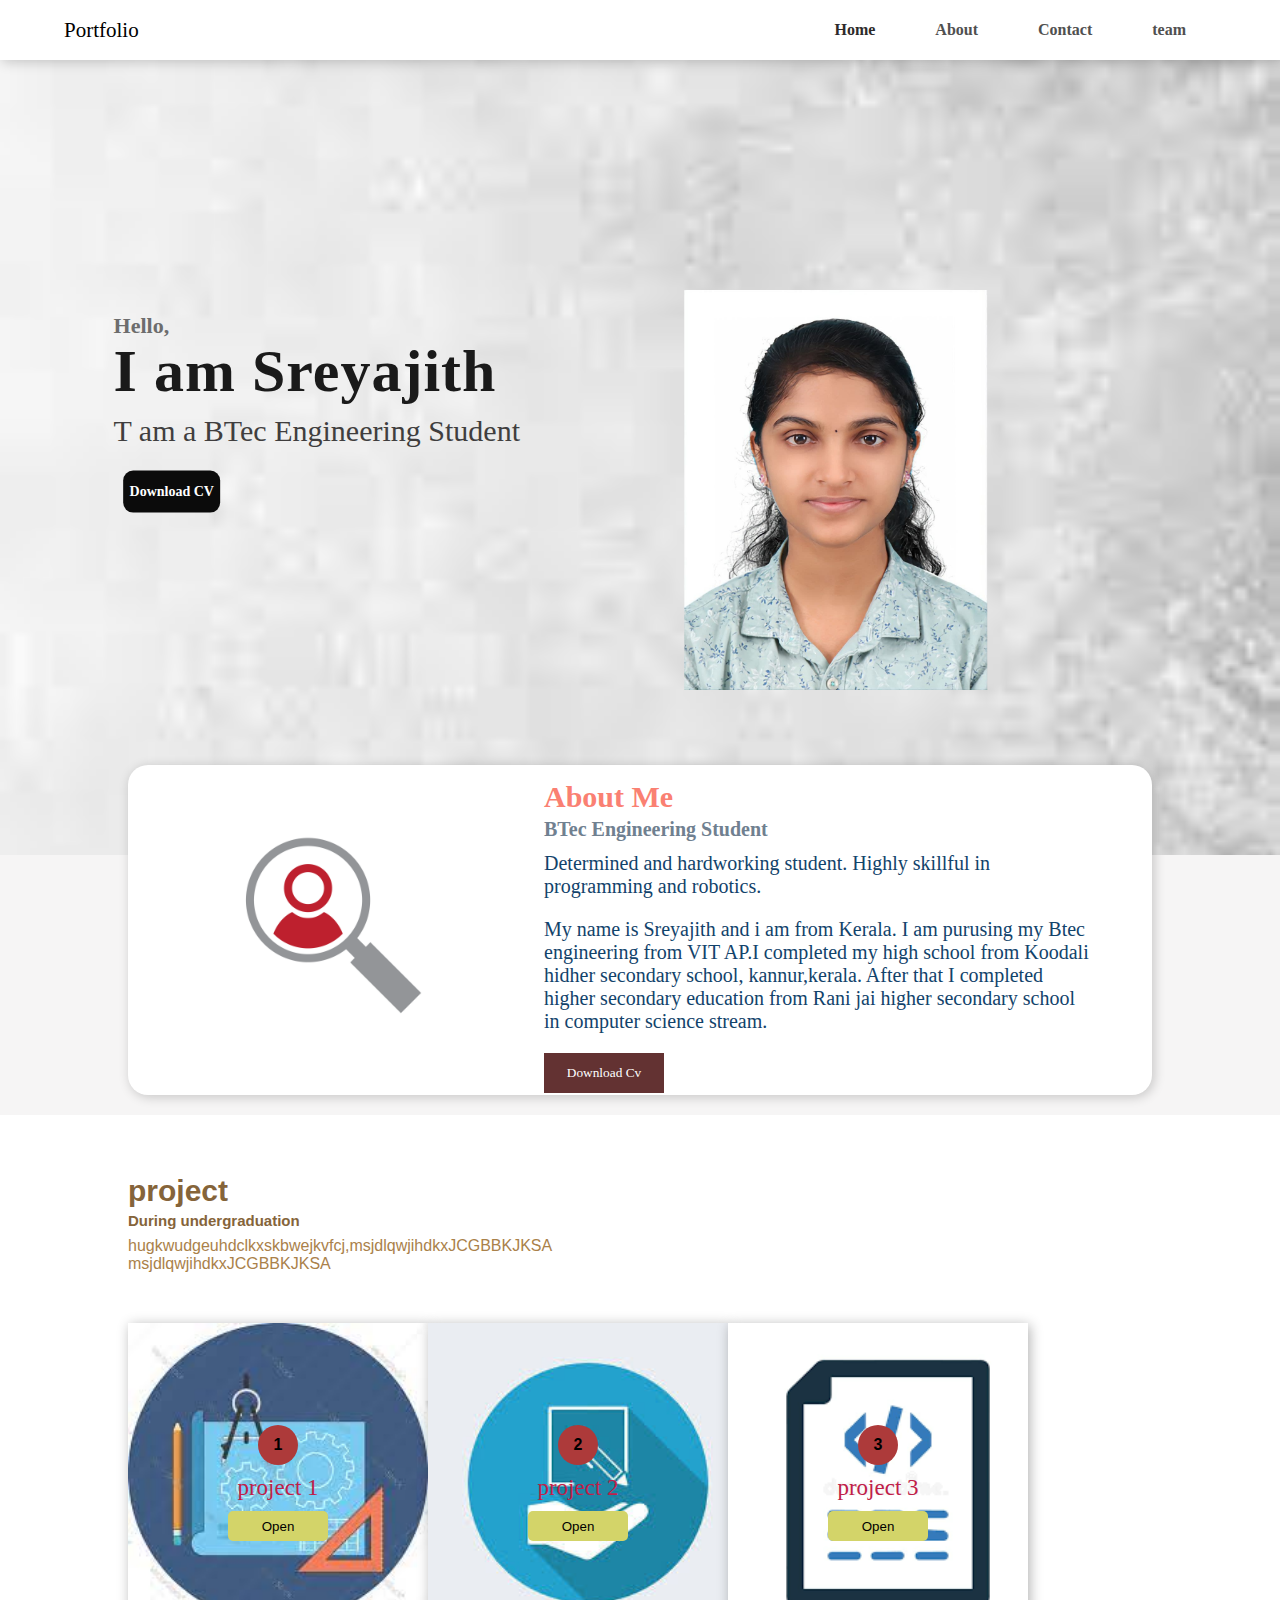
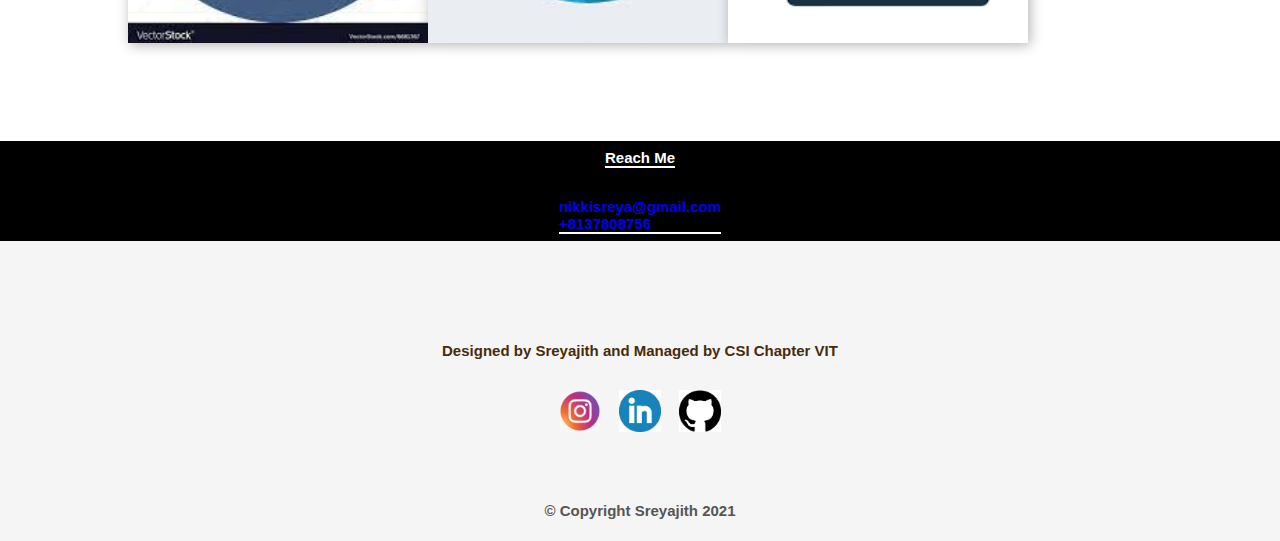
==== portfolio/index.html @ 3f3c365d "Add files via upload" ====
<!DOCTYPE html>
<html>
    <head><meta charset="utf-8">
    <title>Portfolio</title>
    <link rel="stylesheet" type="text/css" href="css/style.css"/>
    </head>
    <body>
        <section>
            <!--navigation-->
            <nav>
                <!--logo-->
                <a href="#" class="logo">Portfolio</a>
                <!--menu-->
                <ul>
                    <li><a href="#" class="active">Home</a></li>
                    <li><a href="#">About</a></li>
                    <li><a href="#">Contact</a></li>
                    <li><a href="#">team</a></li>
                </ul>
            </nav>
            <!--text-->
            <div class="text-container">
                <p>Hello,</p>
                <p>I am Sreyajith</p>
                <P>T am a BTec Engineering Student</P>
                <button class="down-cv">Download CV</button>
            </div>
            <!--Profile-->
            <img src="images/profile.jpg" class="profile" alt="profile picture">
        </section>
        <div class="about-container">
            <img src="images/me.png">
            <div class="about-text">
            <p>About Me</p>
            <p>BTec Engineering Student</p>
            <P>Determined and hardworking student. Highly skillful in programming and robotics.</P>
            <P>My name is Sreyajith and i am from Kerala. 
                I am purusing my Btec engineering from VIT AP.I completed my 
                high school from Koodali hidher secondary school, kannur,kerala.
                After that I completed higher secondary education from Rani jai higher secondary 
                school in computer science stream.
            </P>
            <button>Download Cv</button>
        </div>
    </div>
        <div class="project">
            <div class="project-text">
            <p>project</p>
            <p>During undergraduation</p>
            <p>hugkwudgeuhdclkxskbwejkvfcj,msjdlqwjihdkxJCGBBKJKSA msjdlqwjihdkxJCGBBKJKSA</p>
        </div>
        <!--box-->
        <div class="box-container">
        <div class="box-1">
            <span>1</span>
            <p class="heading">project 1</p>
            <button>Open</button>
        </div>
        <div class="box-2">
            <span>2</span>
            <p class="heading">project 2</p>
            <button>Open</button>
        </div>
        <div class="box-3">
            <span>3</span>
            <p class="heading">project 3</p>
            <button>Open</button>
        </div>
</div>
        </div>
        <!--contact details-->
        <div class="contact">
            <p>
                Reach Me
            </p>
            <P class="details">
                <a href="mailto:nikkisreya@gmail.com class="mailtoui">nikkisreya@gmail.com</a> <br>
                            <a href="tel:+8137808756">+8137808756</a> <br>
            </P>
        </div>
        <!--footer-->
        <footer>
            <P> Designed by Sreyajith and Managed by CSI Chapter VIT</P>
            <!--social media-->
            <div class="social-icons">
                <a href="https://www.instagram.com/sreyajith_/">
                    <img src="../portfolio/images/insta.jpg" alt="instagram" style="width:42px;height:42px;">
                </a>
                <a href="https://www.linkedin.com/in/sreyajith-45870321a/">
                    <img src="../portfolio/images/link.png" alt="linkedin" style="width:42px;height:42px";> </a>
                <a href="https://github.com/sreyajith"><img src="../portfolio/images/git.png" alt="github" style="width:42px;height:42px;"></a>
                
            </div>
            <!--copyright-->
            <P class="copyright";>© Copyright Sreyajith 2021</P>
        </footer>
    </body>
</html>
---- portfolio/css/style.css ----
@charset "utf-8";
/* css Document */
body{
    background-color: #f6f5f5;
    margin:0px;
    padding: 0px;

}
ul{
    list-style: none;
}
a{
    text-decoration: none;
}
section{
    width: 100%;
    height: 95vh;
    background-image: url("../images/images.jpg");
    background-repeat: no-repeat;
    background-size:cover;
}
nav{
    display: flex;
    justify-content: space-between;
    align-items: center;
    height: 60px;
    background-color:#ffffff;
    box-shadow: 2px 2px 12px rgba(0,0,0,0.2);
    padding: 0px 5%;
}
nav ul{
    display: flex;
}
nav ul li a {
    margin: 30px;
    font-family: myriad pro regular;
    color: #505050;
    font-size: 15 px;
    font-weight: 700;
}
.logo{
    font-family: RoadTest;
    color:#000000;
    font-size: 21px;
}
.active {
    font-weight: bold;
    color:#2d2a2a;
}
.text-container p:nth-child(1){
    font-family: 'Times New Roman', Times, serif;
    font-weight: bold;
    color: #6d6d6d;
    font-size: 22px;
}
.text-container p:nth-child(2){
    font-family: 'Times New Roman', Times, serif;
    font-weight: bold;
    letter-spacing: 1px;
    color: #1a1a1a;
    font-size: 60px;
}
.text-container p:nth-child(3){
    font-family: myriad pro regular;
    color:#403e3e;
    font-size: 30px;
    line-height: 30px;
}
.text-container p{
    line-height: 0px;
    margin:45px 0px 25px;
}
.text-container{
    position: absolute;
    left: 13%;
    top: 42%;
    transform: translate(-13%,-42%);
}
.text-container button{
    height: 42px;
    border-radius: 10px;
    font-family: 'Times New Roman', Times, serif;
    font-weight: bold;
    font-size: 14px;
    outline:none;
    margin: 0px 10px;
}
.down-cv{
    background-color: #0b0b0b;
    color:#ffffff;
    border: none;
}
button:active{
    transform:scale(1.1);
}
.profile{
    height:400px;
    position: absolute;
    bottom: 210px;
    left:70%;
    transform:translateX(-70%);
}
.about-container{
    width: 80%;
    height: 330px;
    background-color: #ffffff;
    border-radius: 20px;
    box-shadow: 2px 2px 12px rgba(0,0,0,0.2);
    display: flex;
    margin:-7% auto 20px auto;
    position: relative;
    justify-content: space-evenly;
    align-items: center;
}
.about-container img{
    width: 300px; 
    height: 300px;
}
.about-text{
    width: 550px;
}
.about-text p:nth-child(1){
    color: salmon;
    font-family: 'Times New Roman', Times, serif;
    font-weight: bold;
    font-size:30px;
    line-height: 0px;
}
.about-text p:nth-child(2){
    color: slategray;
    font-size: 20px;
    font-weight: bold;
    font-family: 'Times New Roman', Times, serif;
    line-height:5px;
}
.about-text p:nth-child(3),
.about-text p:nth-child(4){
    color: rgb(18, 67, 107);
    font-family: 'Times New Roman', Times, serif;
    font-size:20px;
}
.about-text button{
    width:120px;
    height: 40px;
    color:#ffffff;
    outline: none;
    border: none;
    font-family:'Times New Roman', Times, serif ;
    background-color:#633232 ;
}
.project{
    height:600px;
    background-color:#ffffff;
    padding: 2% 10% 0px 10%;
}
.project-text p:nth-child(1){
    font-family: Verdana, Geneva, Tahoma, sans-serif;
    font-weight: bold;
    color: rgb(133, 100, 58);
    font-size: 30px;
    line-height: 0px;
}
.project-text p:nth-child(2){
    font-family: Verdana, Geneva, Tahoma, sans-serif;
    font-weight: bold;
    color: rgb(133, 100, 58);
    font-size: 15px;
    line-height: 0px;

}
.project-text p:nth-child(3){
    color: rgb(170, 129, 74);
    font-family: Verdana, Geneva, Tahoma, sans-serif;
}
.project-text{
    width: 500px;
    margin: 50px 0px;
}
.box-1,.box-2,.box-3{
    width:300px;
    height:320px;
    background-repeat: no-repeat;
    box-shadow:2px 2px 12px rgba(0,0,0,0.3);
    background-size: cover;
    display: flex;
    justify-content: center;
    align-items: center;
    flex-direction: column;
}
.box-container{
    display: flex;
    justify-self: space-between;
}
.box-1{
    background-image: url("../images/one.jpg");
}
.box-2{
    background-image: url("../images/two.jpg");
}
.box-3{
    background-image: url("../images/three.png");
}
.box-1 span,
.box-2 span,
.box-3 span{
    width: 40px;
    height: 40px;
    border-radius: 50%;
    background-color: #ad3a3a;
    display: flex;
    justify-content: center;
    align-items: center;
    font-family:'Lucida Sans', 'Lucida Sans Regular', 'Lucida Grande', 'Lucida Sans Unicode', Geneva, Verdana, sans-serif ;
    font-weight: bold;
}
.box-1 p:nth-child(2),
.box-2 p:nth-child(2),
.box-3 p:nth-child(2){
    color: #c02048;
    font-family: Georgia, 'Times New Roman', Times, serif;
    font-size: 23px;
    line-height: 0px;


}
.box-1 button,
.box-2 button,
.box-3 button{
    width: 100px;
    height: 30px;
    background-color: #d3d469;
    border: none;
    outline: none;
    border-radius: 5px;
}
.contact{
    width:100%;
    height: 100px;
    background-image:url("../images/contact.png") ;
    background-size:cover;
    background-repeat:no-repeat;
    display: flex;
    flex-direction: column;
    justify-content: center;
    align-items: center;
}
.contact p{
    color: #ffffff;
    font-size:15px;
    font-weight: bold;
    font-family: Verdana, Geneva, Tahoma, sans-serif;
    border-bottom:2px solid #ffffff ;
}
.details{
    color: #ffffff;
    font-size:14px;
    font-weight: bold;
    font-family: Verdana, Geneva, Tahoma, sans-serif;
}
footer{
    height: 300px;
    display: flex;
    flex-direction: column;
    justify-content: center;
    align-items: center;
    position: relative;
}
footer p{
    font-family: Verdana, Geneva, Tahoma, sans-serif;
}
footer p{
    font-size:15px ;
    font-weight: bold;
    color: rgb(70, 44, 12);
    line-height:10px;
}
.social-icons a{
    width: 40px;
    height:40px;
    display:flex;
    justify-content: center;
    align-items: center;
    background-color:#e6e3e3;
    margin:20px 10px;
    border-radius:50%;
}
.social-icons{
    display: flex;
}
.copyright{
    color:#565555;
    font-size:15px;
    position:absolute;
    bottom: 10px;
    left: 50%;
    transform: translateX(-50%);
}
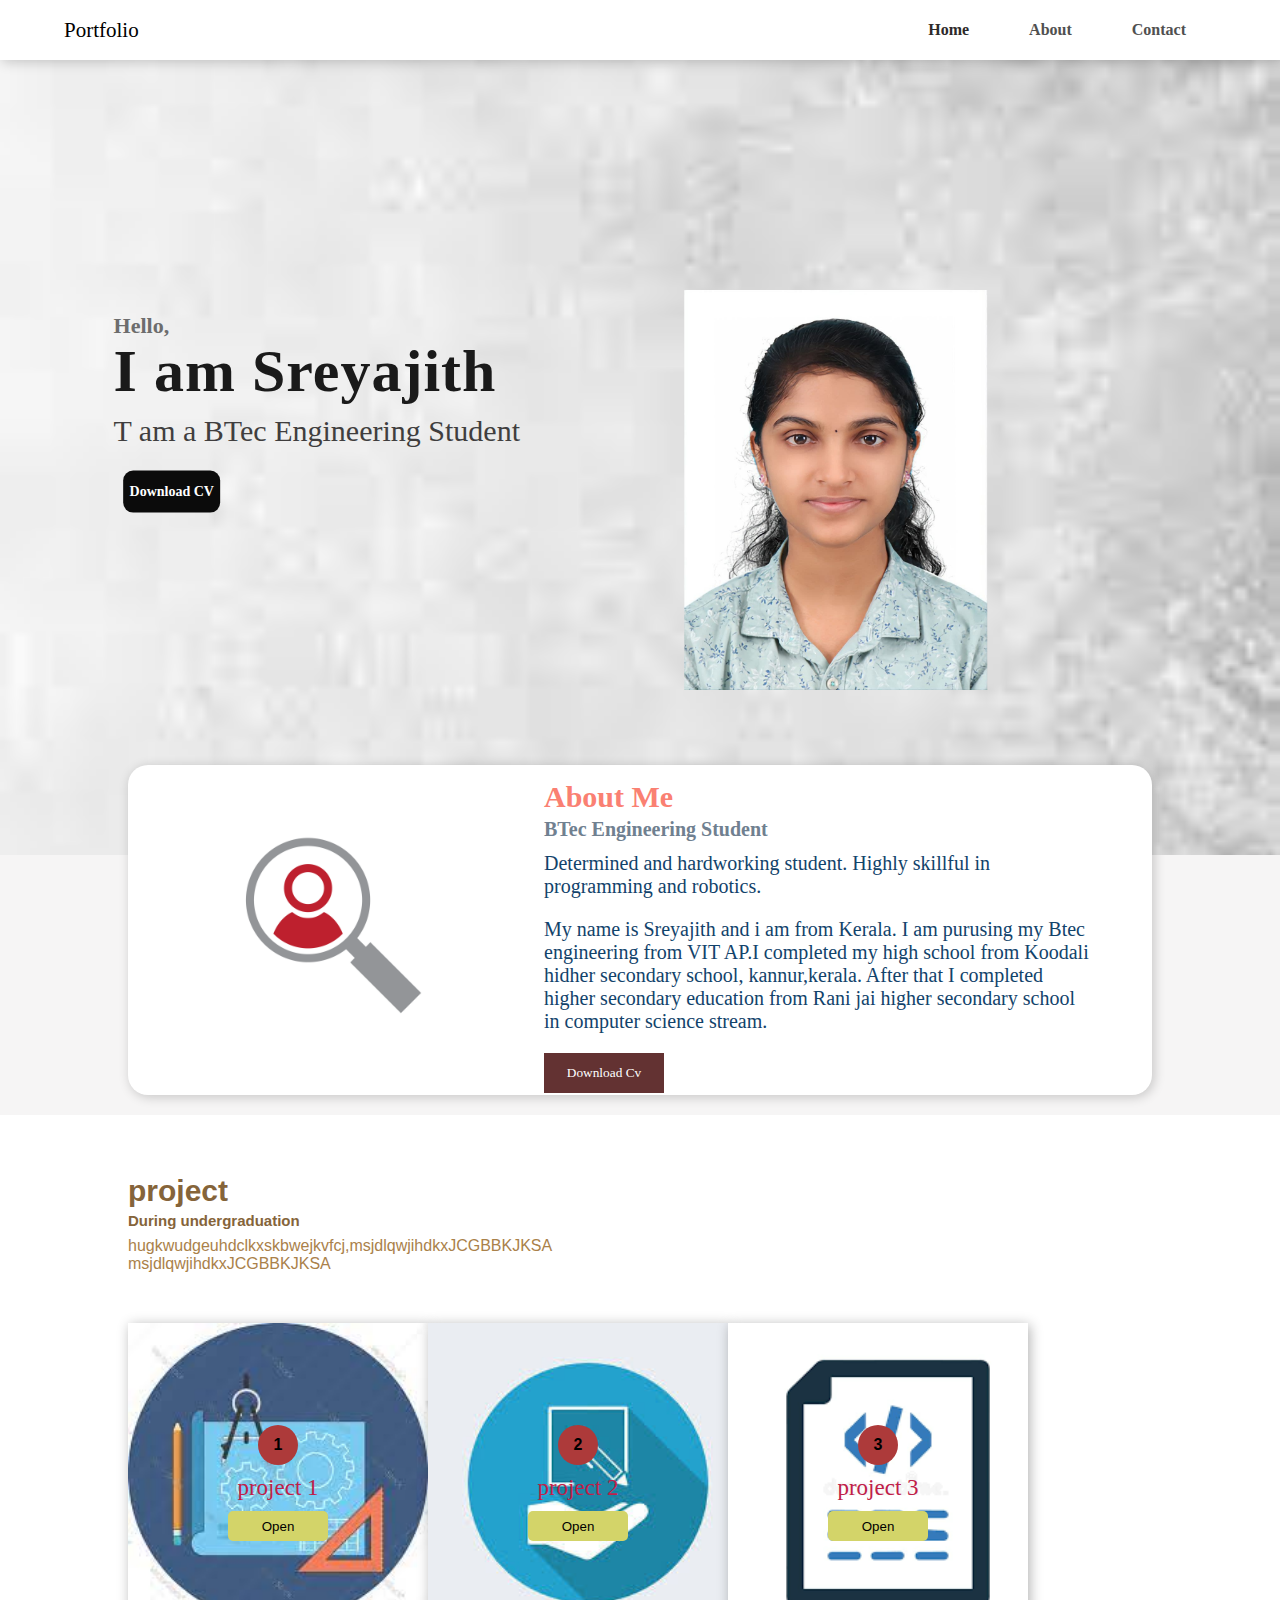
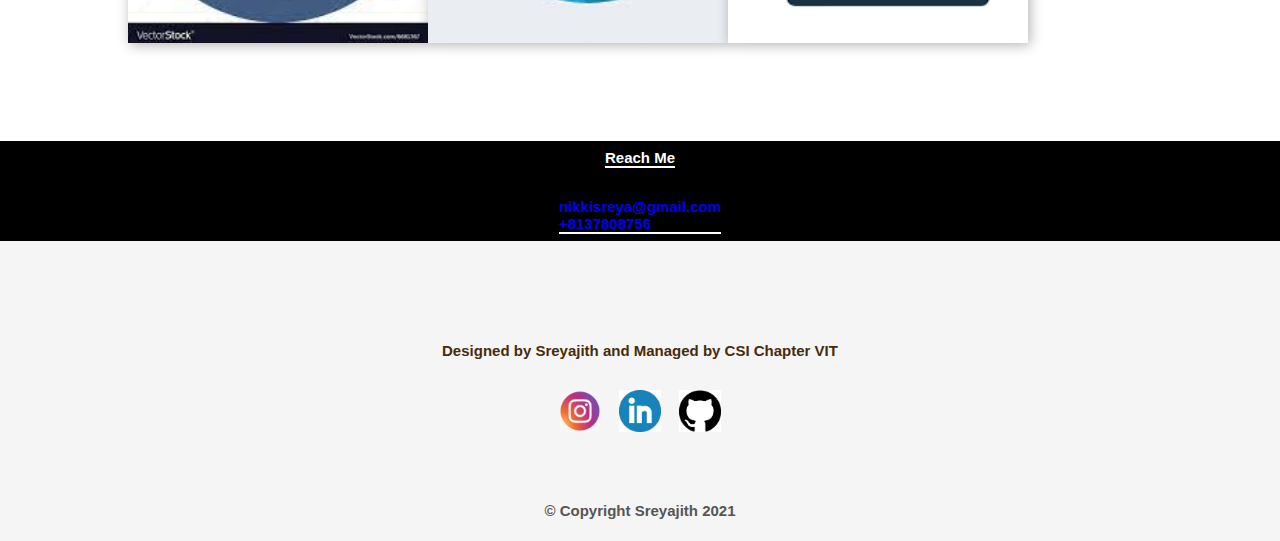
==== commit 1dc73348: "added resume" ====
--- a/portfolio/index.html
+++ b/portfolio/index.html
@@ -15,7 +15,6 @@
                     <li><a href="#" class="active">Home</a></li>
                     <li><a href="#">About</a></li>
                     <li><a href="#">Contact</a></li>
-                    <li><a href="#">team</a></li>
                 </ul>
             </nav>
             <!--text-->
@@ -23,7 +22,7 @@
                 <p>Hello,</p>
                 <p>I am Sreyajith</p>
                 <P>T am a BTec Engineering Student</P>
-                <button class="down-cv">Download CV</button>
+                <a href="../resume.docx"> <button class="down-cv">Download CV</button></a>
             </div>
             <!--Profile-->
             <img src="images/profile.jpg" class="profile" alt="profile picture">
@@ -95,4 +94,4 @@
             <P class="copyright";>© Copyright Sreyajith 2021</P>
         </footer>
     </body>
-</html>+</html>
